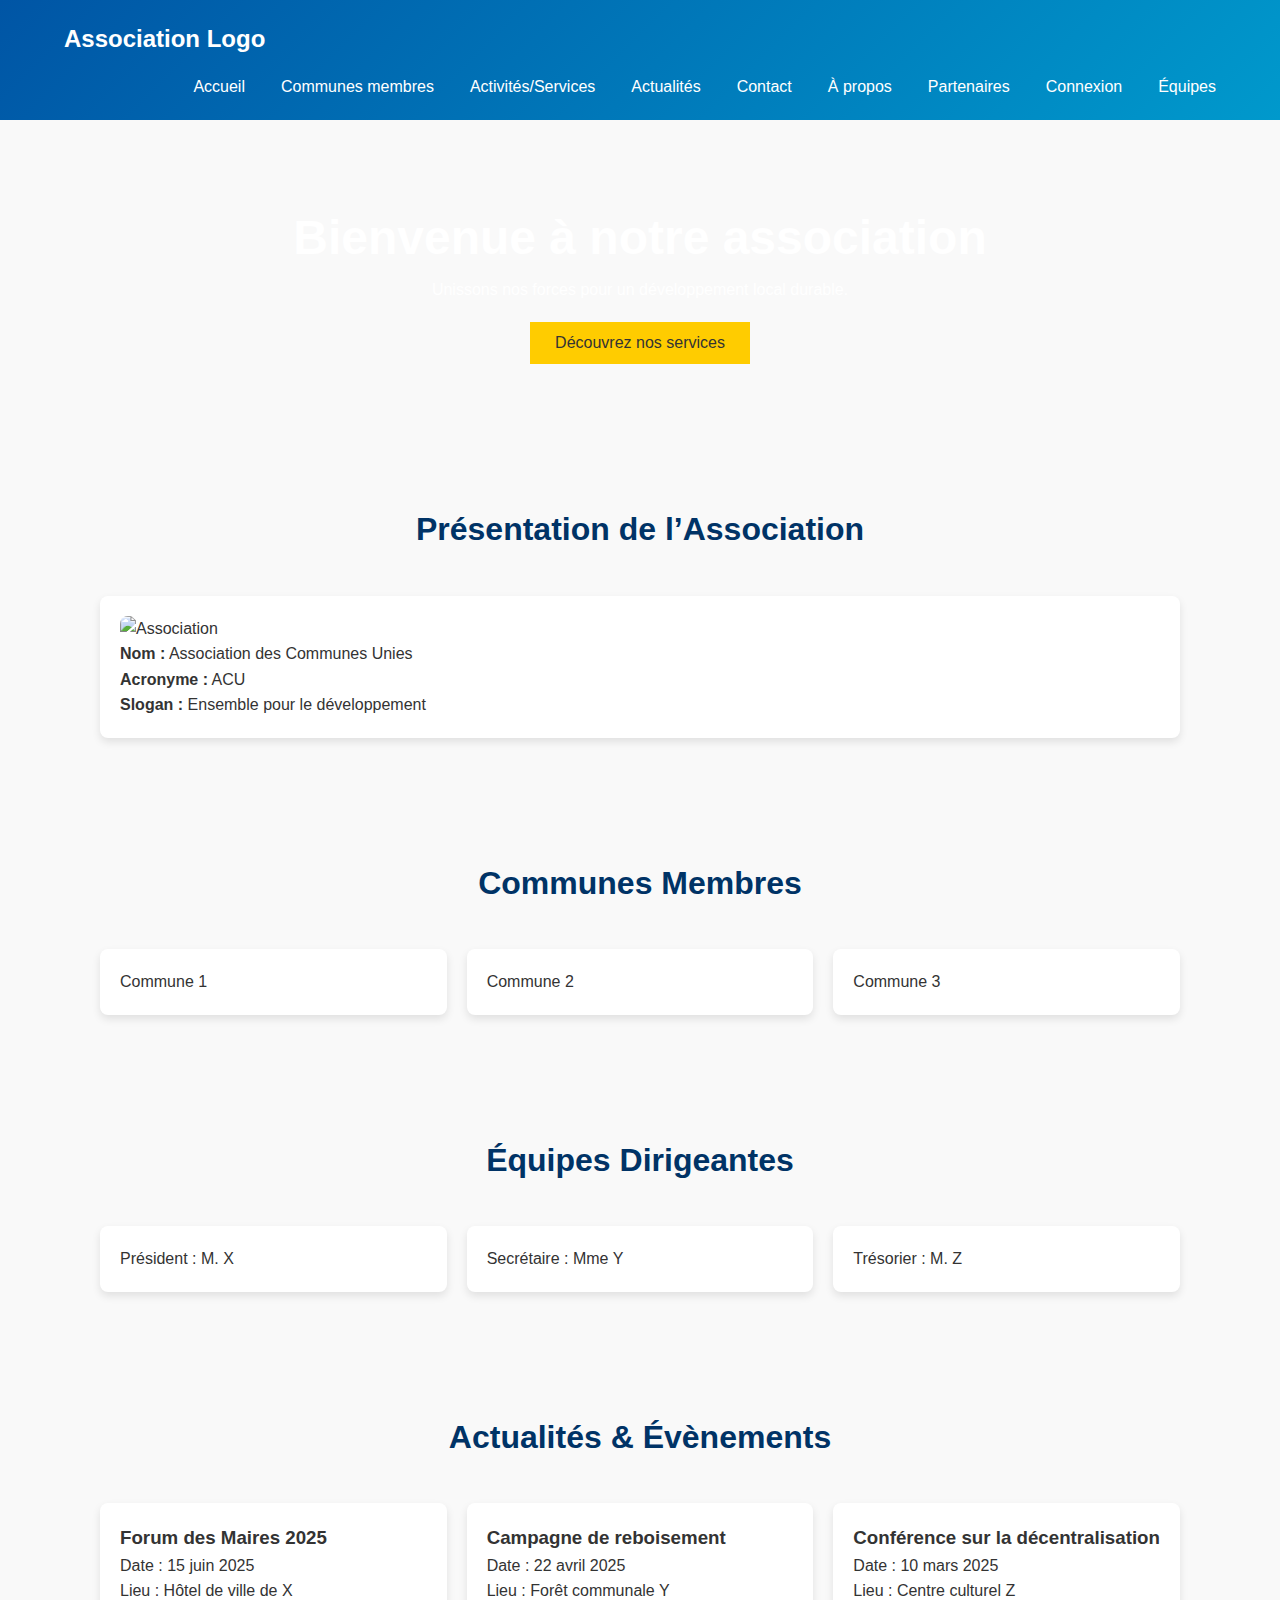
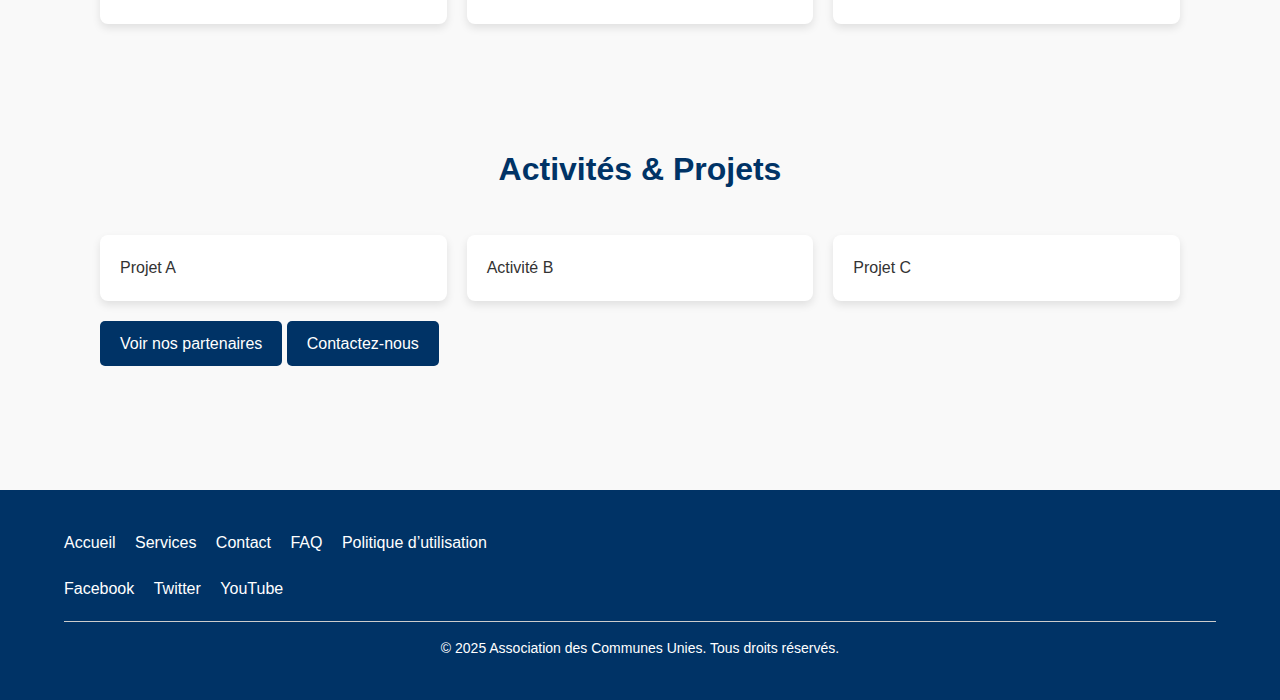
==== index.html @ 62ca9810 "v1" ====
<!DOCTYPE html>
<html lang="fr">
<head>
    <meta charset="UTF-8">
    <meta name="viewport" content="width=device-width, initial-scale=1.0">
    <title>Association - Accueil</title>
    <link href="index.css" rel="stylesheet">
    <style>
        * {
            box-sizing: border-box;
            margin: 0;
            padding: 0;
            font-family: 'Poppins', sans-serif;
        }

        body {
            background-color: #f9f9f9;
            color: #333;
            line-height: 1.6;
        }

        header {
            background-color: #003366;
            color: white;
            padding: 20px 0;
        }

        .container {
            width: 90%;
            margin: auto;
            max-width: 1200px;
        }

        .logo {
            float: left;
            font-size: 24px;
            font-weight: bold;
        }

        nav {
            float: right;
        }

        nav ul {
            list-style: none;
        }

        nav ul li {
            display: inline-block;
            margin-left: 20px;
        }

        nav ul li a {
            color: white;
            text-decoration: none;
            font-weight: 500;
            transition: color 0.3s;
        }

        nav ul li a:hover {
            color: #ffcc00;
        }

        .clear {
            clear: both;
        }

        .hero {
            background: url('association.jpg') center/cover no-repeat;
            padding: 80px 0;
            color: white;
            text-align: center;
        }

        .hero h1 {
            font-size: 48px;
        }

        .hero button {
            margin-top: 20px;
            padding: 12px 25px;
            font-size: 16px;
            background-color: #ffcc00;
            border: none;
            color: #333;
            cursor: pointer;
            transition: background-color 0.3s;
        }

        .hero button:hover {
            background-color: #ffaa00;
        }

        section {
            padding: 60px 0;
        }

        .section-title {
            text-align: center;
            margin-bottom: 40px;
            font-size: 32px;
            color: #003366;
        }

        .grid {
            display: grid;
            grid-template-columns: repeat(auto-fit, minmax(280px, 1fr));
            gap: 20px;
        }

        .card {
            background-color: white;
            border-radius: 8px;
            box-shadow: 0 4px 8px rgba(0,0,0,0.1);
            padding: 20px;
            transition: transform 0.3s;
        }

        .card:hover {
            transform: translateY(-5px);
        }

        .btn {
            display: inline-block;
            margin-top: 20px;
            padding: 10px 20px;
            background-color: #003366;
            color: white;
            text-decoration: none;
            border-radius: 5px;
        }

        footer {
            background-color: #003366;
            color: white;
            padding: 40px 0;
        }

        .footer-links,
        .footer-socials {
            margin-bottom: 20px;
        }

        .footer-links a,
        .footer-socials a {
            color: white;
            text-decoration: none;
            display: inline-block;
            margin-right: 15px;
        }

        .footer-bottom {
            text-align: center;
            font-size: 14px;
            border-top: 1px solid #ccc;
            padding-top: 15px;
        }
    </style>
</head>
<body>

<header>
    <div class="container">
        <div class="logo">Association Logo</div>
        <nav>
            <ul>
                <li><a href="#">Accueil</a></li>
                <li><a href="#">Communes membres</a></li>
                <li><a href="#">Activités/Services</a></li>
                <li><a href="#">Actualités</a></li>
                <li><a href="#">Contact</a></li>
                <li><a href="#">À propos</a></li>
                <li><a href="#">Partenaires</a></li>
                <li><a href="#">Connexion</a></li>
                <li><a href="#">Équipes</a></li>
            </ul>
        </nav>
        <div class="clear"></div>
    </div>
</header>

<section class="hero">
    <h1>Bienvenue à notre association</h1>
    <p>Unissons nos forces pour un développement local durable.</p>
    <button>Découvrez nos services</button>
</section>

<section>
    <div class="container">
        <h2 class="section-title">Présentation de l’Association</h2>
        <div class="grid">
            <div class="card">
                <img src="photo-association.jpg" alt="Association" style="width:100%; border-radius: 8px;">
                <p><strong>Nom :</strong> Association des Communes Unies</p>
                <p><strong>Acronyme :</strong> ACU</p>
                <p><strong>Slogan :</strong> Ensemble pour le développement</p>
            </div>
        </div>
    </div>
</section>

<section>
    <div class="container">
        <h2 class="section-title">Communes Membres</h2>
        <div class="grid">
            <div class="card">Commune 1</div>
            <div class="card">Commune 2</div>
            <div class="card">Commune 3</div>
        </div>
    </div>
</section>

<section>
    <div class="container">
        <h2 class="section-title">Équipes Dirigeantes</h2>
        <div class="grid">
            <div class="card">Président : M. X</div>
            <div class="card">Secrétaire : Mme Y</div>
            <div class="card">Trésorier : M. Z</div>
        </div>
    </div>
</section>

<section>
    <div class="container">
        <h2 class="section-title">Actualités & Évènements</h2>
        <div class="grid">
            <div class="card">
                <h3>Forum des Maires 2025</h3>
                <p>Date : 15 juin 2025</p>
                <p>Lieu : Hôtel de ville de X</p>
            </div>
            <div class="card">
                <h3>Campagne de reboisement</h3>
                <p>Date : 22 avril 2025</p>
                <p>Lieu : Forêt communale Y</p>
            </div>
            <div class="card">
                <h3>Conférence sur la décentralisation</h3>
                <p>Date : 10 mars 2025</p>
                <p>Lieu : Centre culturel Z</p>
            </div>
        </div>
    </div>
</section>


<section>
    <div class="container">
        <h2 class="section-title">Activités & Projets</h2>
        <div class="grid">
            <div class="card">Projet A</div>
            <div class="card">Activité B</div>
            <div class="card">Projet C</div>
        </div>
        <a class="btn" href="#">Voir nos partenaires</a>
        <a class="btn" href="#">Contactez-nous</a>
    </div>
</section>

<footer>
    <div class="container">
        <div class="footer-links">
            <a href="#">Accueil</a>
            <a href="#">Services</a>
            <a href="#">Contact</a>
            <a href="#">FAQ</a>
            <a href="#">Politique d’utilisation</a>
        </div>
        <div class="footer-socials">
            <a href="#">Facebook</a>
            <a href="#">Twitter</a>
            <a href="#">YouTube</a>
        </div>
        <div class="footer-bottom">
            &copy; 2025 Association des Communes Unies. Tous droits réservés.
        </div>
    </div>
</footer>

</body>
</html>
---- index.css ----
/* Reset et police */
* {
    margin: 0;
    padding: 0;
    box-sizing: border-box;
    font-family: 'Segoe UI', sans-serif;
}

body {
    line-height: 1.6;
    background-color: #f9f9f9;
    color: #333;
}

/* === HEADER === */
header {
    background: linear-gradient(135deg, #0055a5, #0099cc);
    color: white;
    padding: 1rem 2rem;
    position: sticky;
    top: 0;
    z-index: 1000;
}

header .logo img {
    height: 60px;
}

nav ul {
    display: flex;
    flex-wrap: wrap;
    gap: 1rem;
    list-style: none;
    justify-content: center;
    margin-top: 1rem;
}

nav ul li a {
    text-decoration: none;
    color: white;
    font-weight: bold;
    transition: color 0.3s;
}

nav ul li a:hover {
    color: #ffcc00;
}

/* === SECTIONS === */
section {
    padding: 4rem 2rem;
    max-width: 1200px;
    margin: auto;
}

section h2 {
    text-align: center;
    font-size: 2rem;
    color: #0055a5;
    margin-bottom: 2rem;
}

.bouton-principal {
    display: inline-block;
    background-color: #0055a5;
    color: white;
    padding: 1rem 2rem;
    border-radius: 8px;
    text-decoration: none;
    font-weight: bold;
    transition: background-color 0.3s;
    margin: 1rem auto;
    display: block;
    text-align: center;
}

.bouton-principal:hover {
    background-color: #003f7d;
}

/* === IMAGES HOVER === */
.image-hover-container {
    position: relative;
    overflow: hidden;
}

.image-hover-container img {
    width: 100%;
    border-radius: 10px;
    transition: transform 0.3s ease;
}

.image-hover-container:hover img {
    transform: scale(1.05);
}

.image-hover-container::after {
    content: "Découvrez nos services";
    position: absolute;
    bottom: 0;
    left: 0;
    right: 0;
    background: rgba(0, 85, 165, 0.8);
    color: white;
    padding: 1rem;
    text-align: center;
    transform: translateY(100%);
    transition: transform 0.3s ease;
}

.image-hover-container:hover::after {
    transform: translateY(0%);
}

/* === CARDS === */
.cards {
    display: grid;
    grid-template-columns: repeat(auto-fit, minmax(280px, 1fr));
    gap: 2rem;
}

.card {
    background: white;
    border-radius: 10px;
    box-shadow: 0 4px 6px rgba(0,0,0,0.1);
    padding: 2rem;
    transition: transform 0.3s;
}

.card:hover {
    transform: translateY(-5px);
}

/* === FOOTER === */
footer {
    background-color: #003f7d;
    color: white;
    padding: 2rem;
    margin-top: 4rem;
}

footer .colonnes {
    display: flex;
    flex-wrap: wrap;
    gap: 2rem;
    justify-content: space-between;
}

footer .colonne {
    flex: 1 1 200px;
}

footer .colonne h3 {
    margin-bottom: 1rem;
}

footer .colonne a {
    display: block;
    text-decoration: none;
    color: #eee;
    margin: 0.5rem 0;
}

footer .colonne a:hover {
    color: #ffcc00;
}

footer .copyright {
    text-align: center;
    margin-top: 2rem;
    font-size: 0.9rem;
    color: #ccc;
}

/* === RESPONSIVE === */
@media (max-width: 768px) {
    nav ul {
        flex-direction: column;
        align-items: center;
    }

    .footer .colonnes {
        flex-direction: column;
        align-items: center;
    }
}
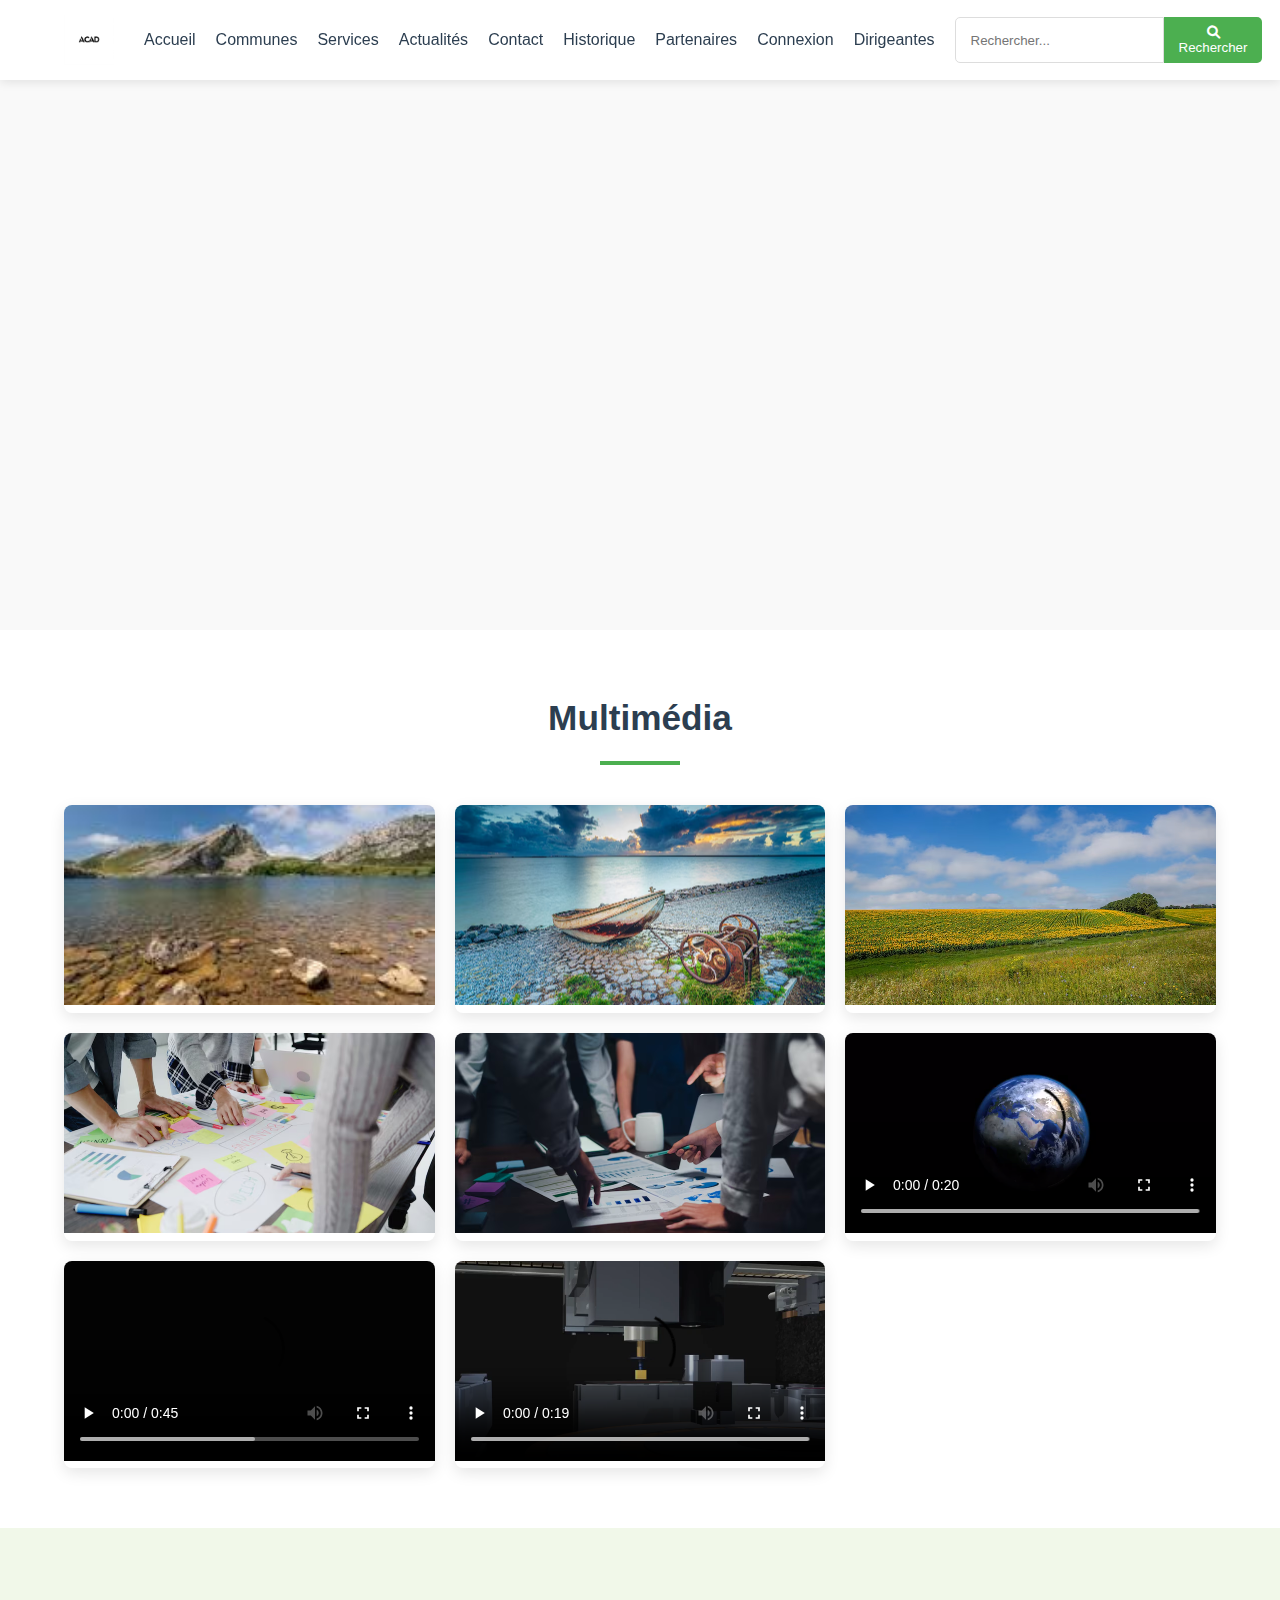
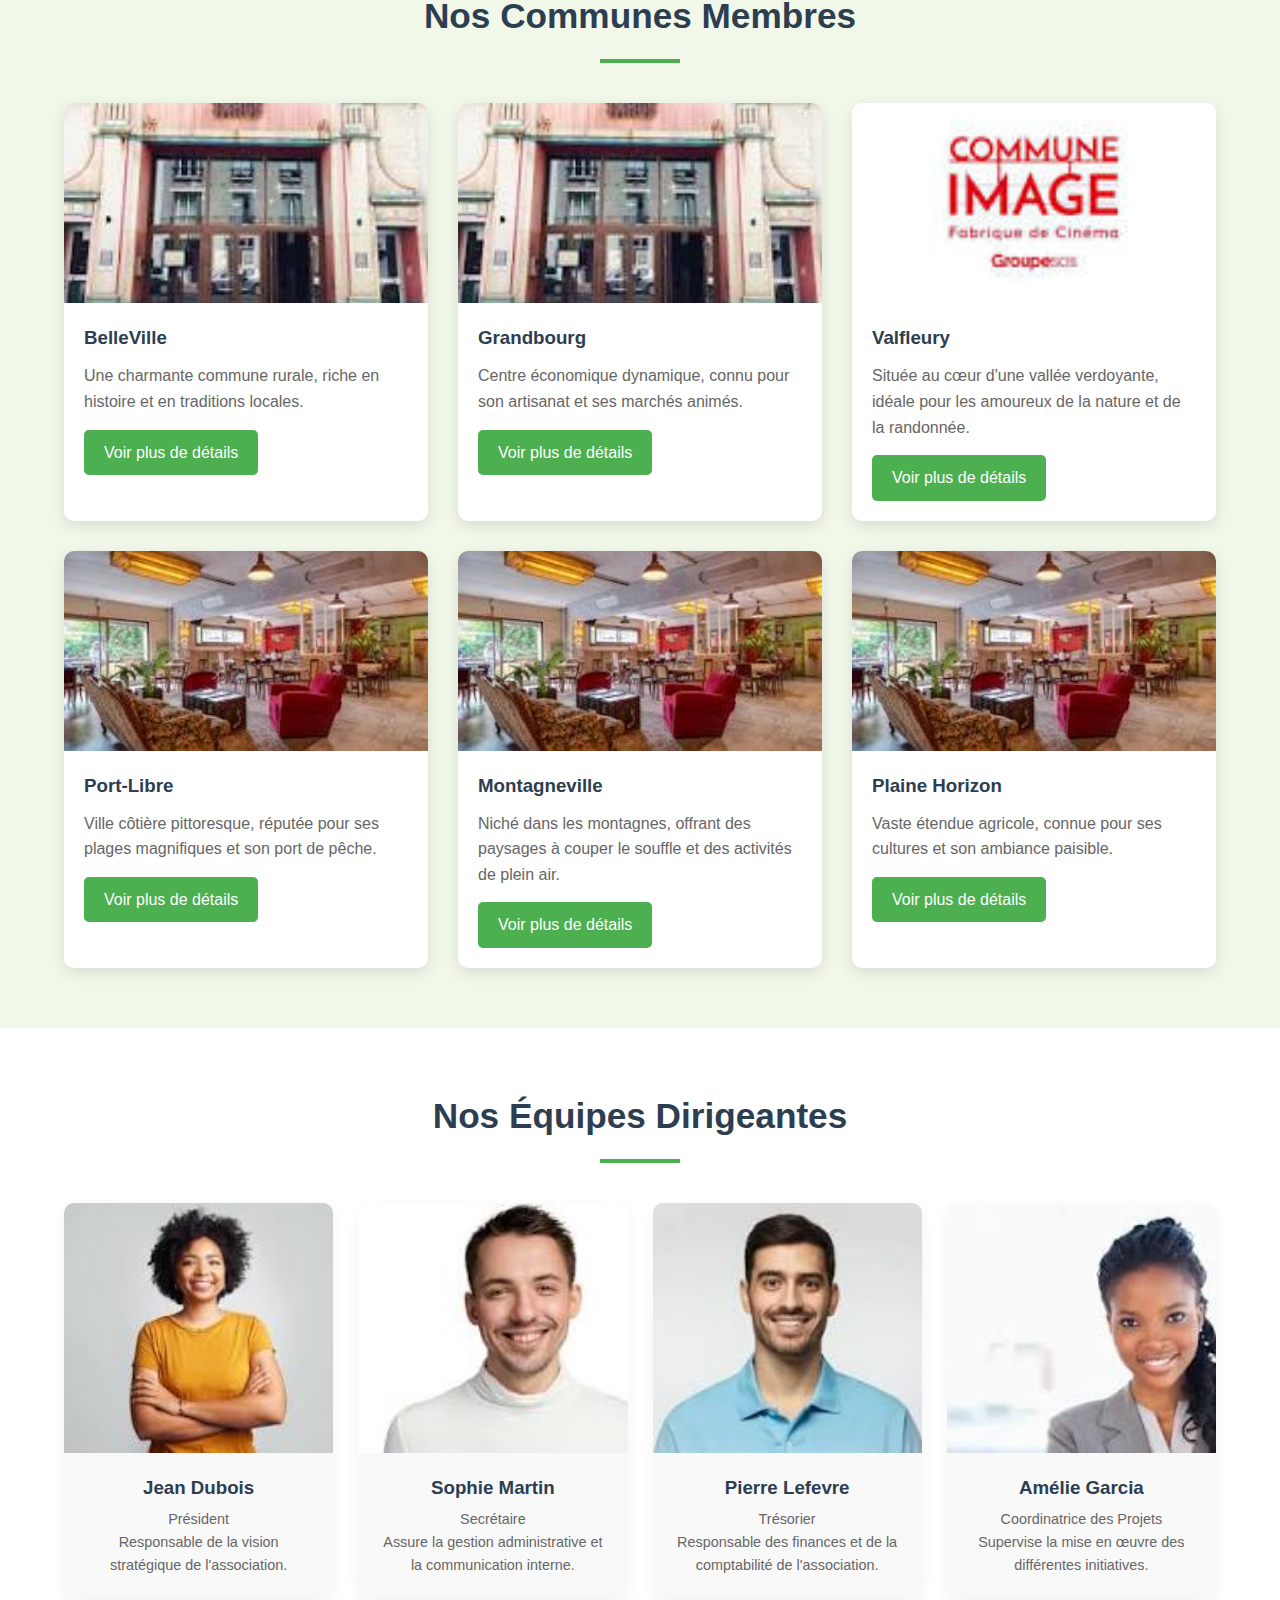
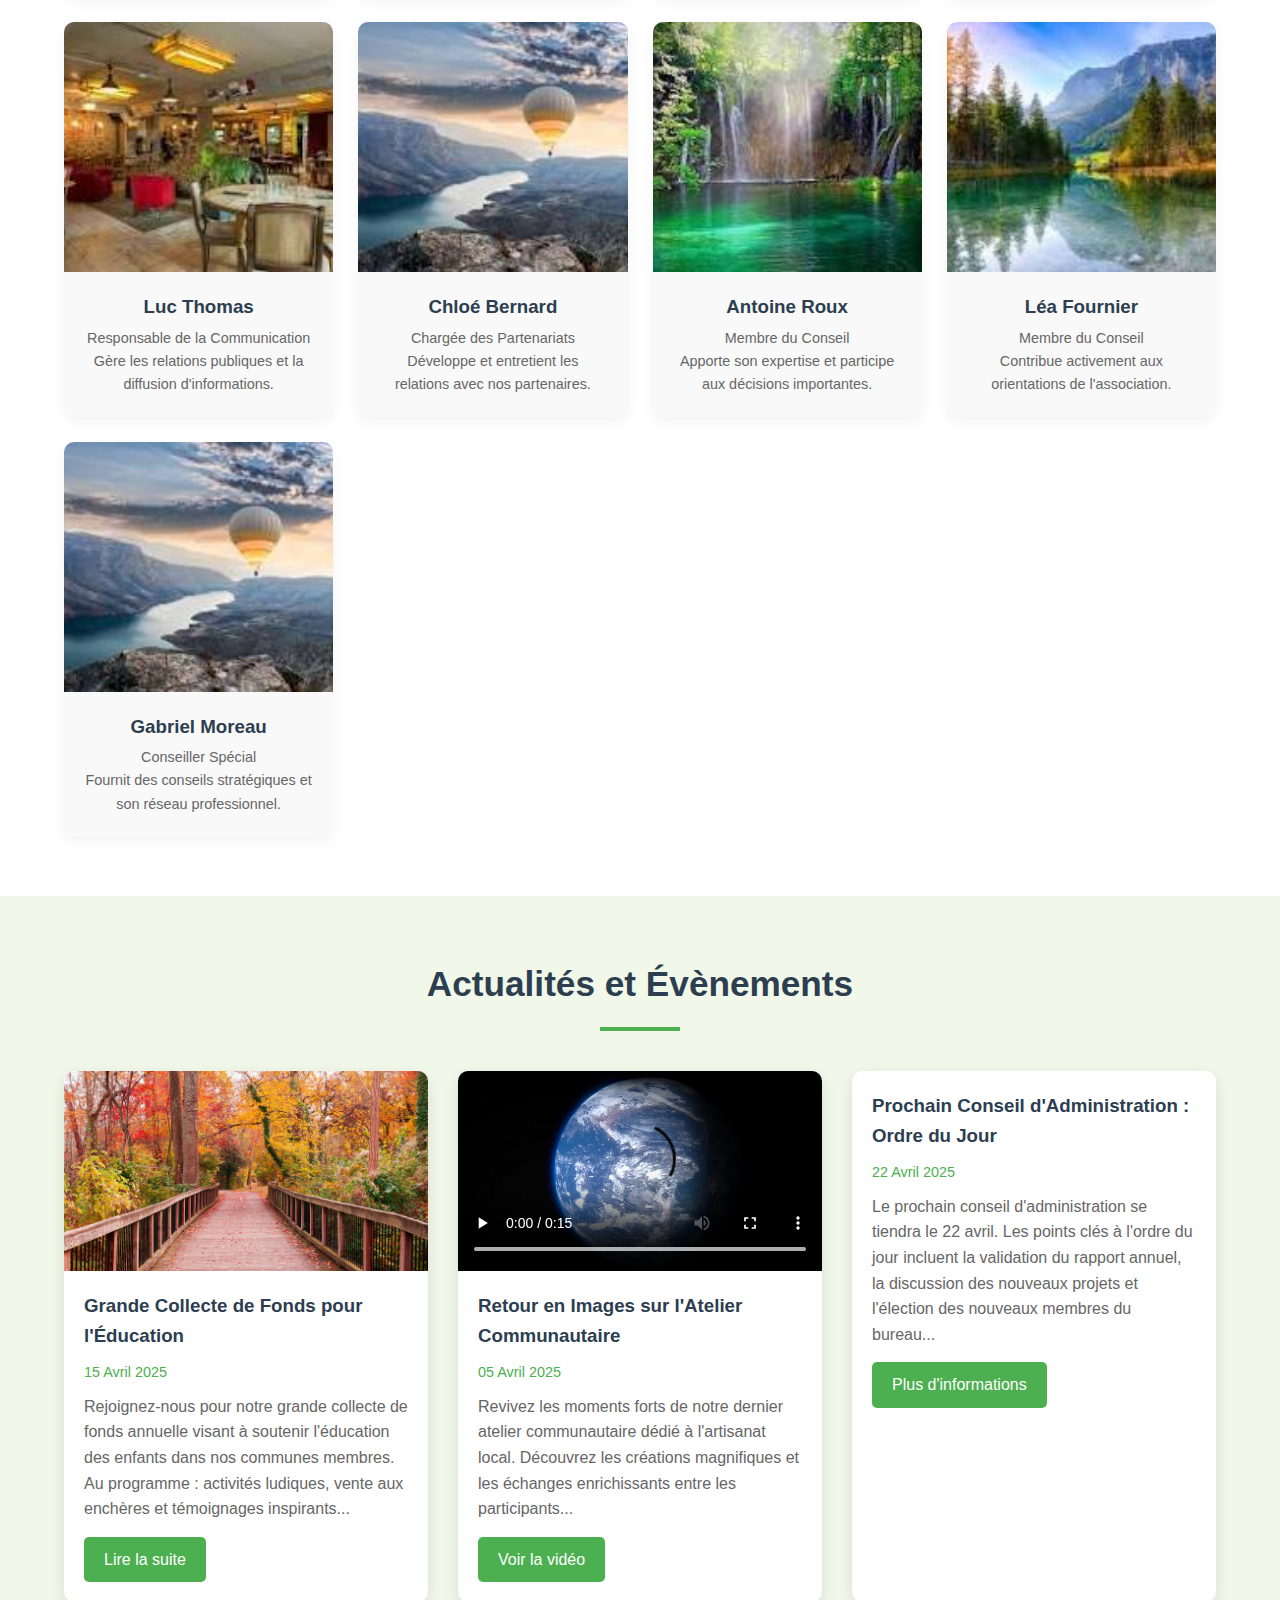
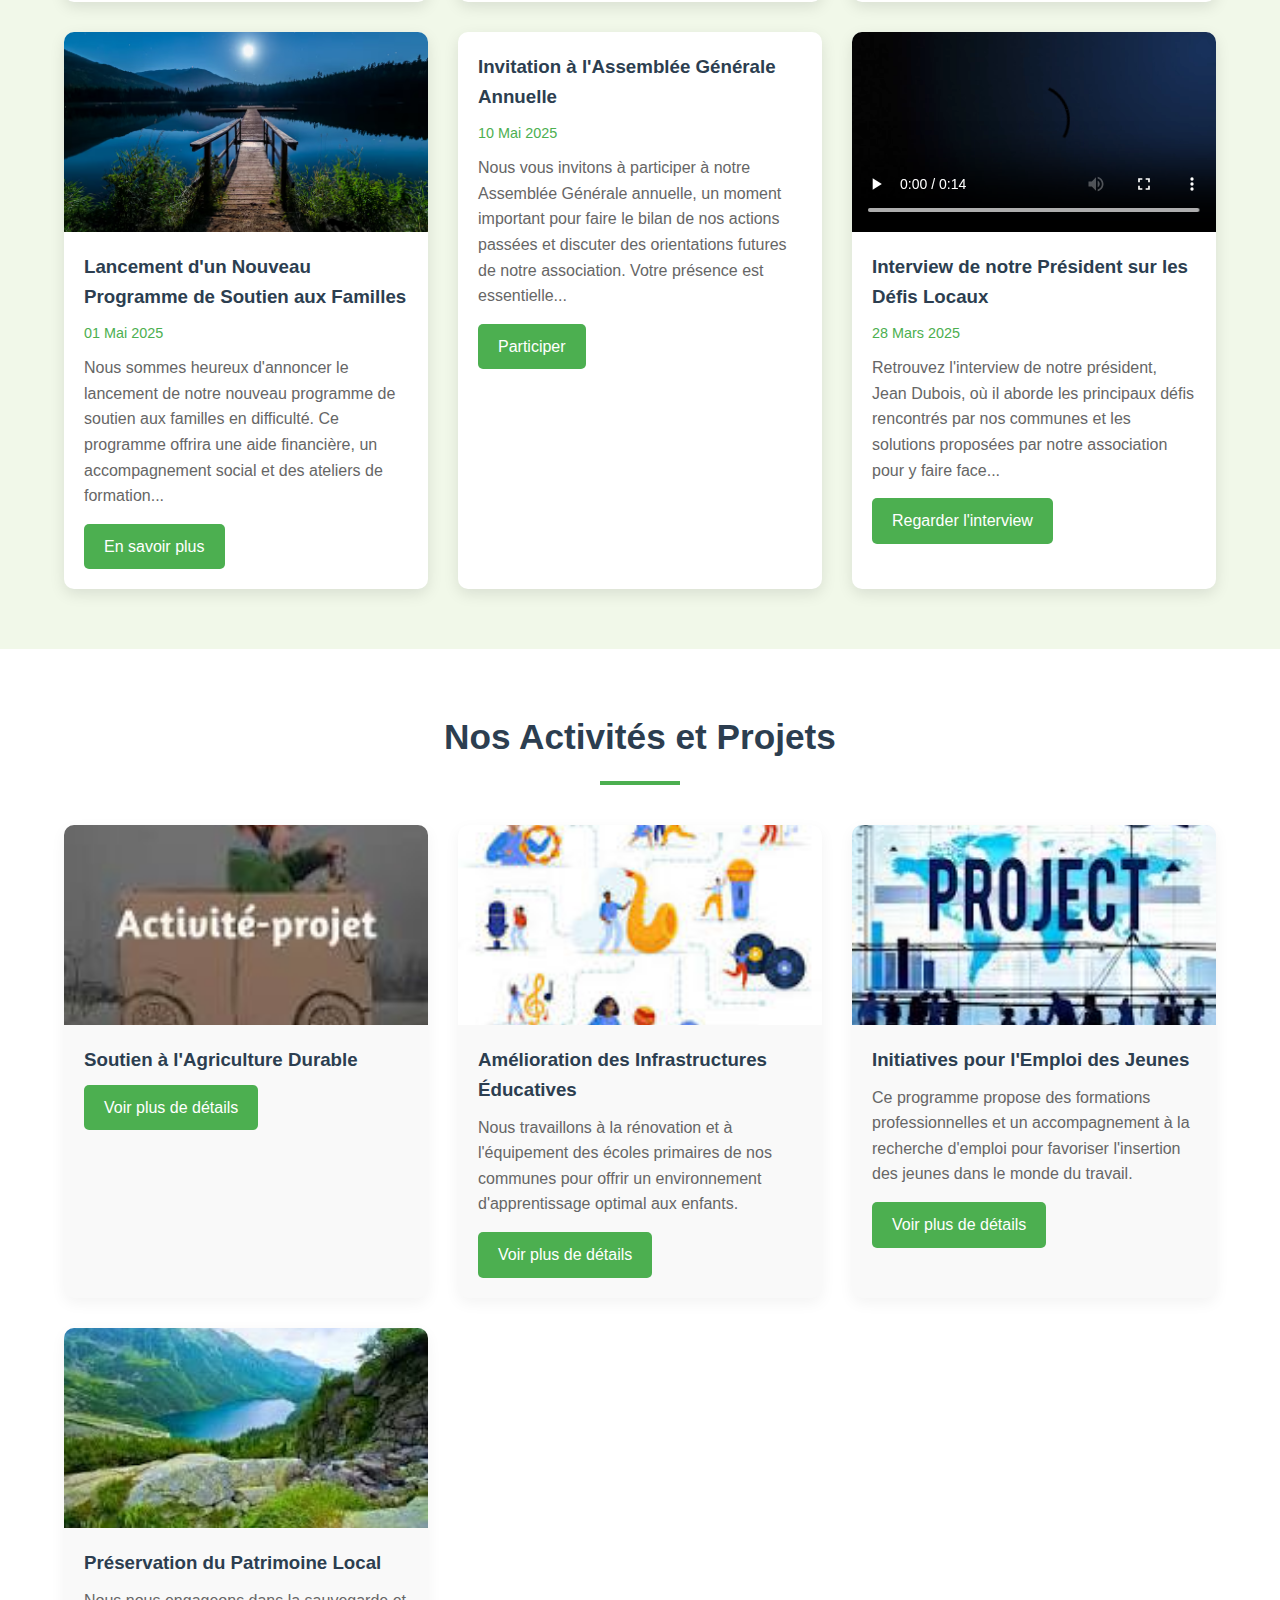
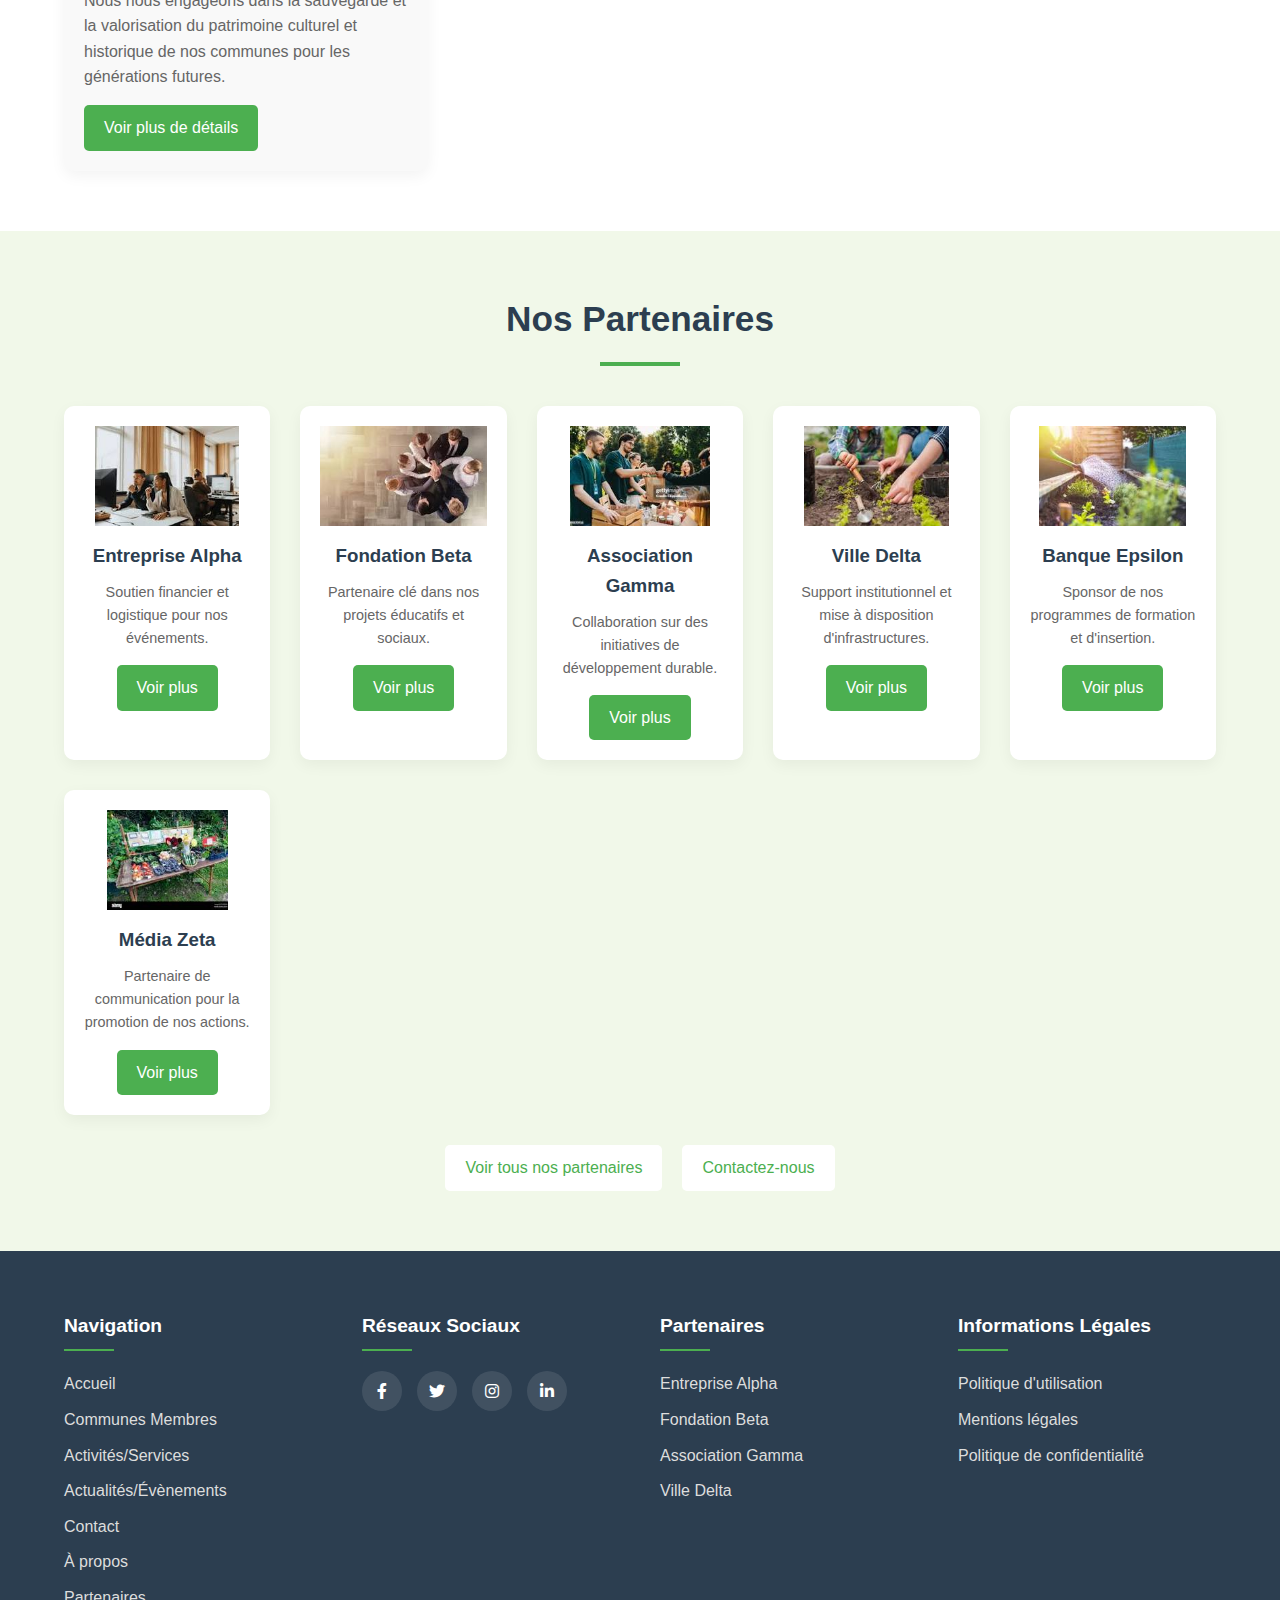
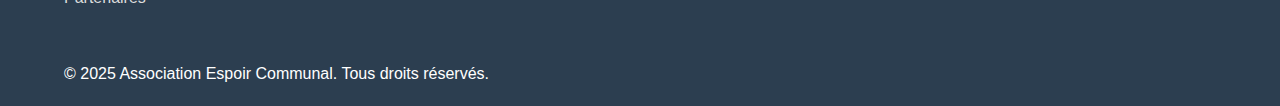
==== commit d08c3fc1: "v2" ====
--- a/index.html
+++ b/index.html
@@ -3,280 +3,545 @@
 <head>
     <meta charset="UTF-8">
     <meta name="viewport" content="width=device-width, initial-scale=1.0">
-    <title>Association - Accueil</title>
-    <link href="index.css" rel="stylesheet">
-    <style>
-        * {
-            box-sizing: border-box;
-            margin: 0;
-            padding: 0;
-            font-family: 'Poppins', sans-serif;
-        }
-
-        body {
-            background-color: #f9f9f9;
-            color: #333;
-            line-height: 1.6;
-        }
-
-        header {
-            background-color: #003366;
-            color: white;
-            padding: 20px 0;
-        }
-
-        .container {
-            width: 90%;
-            margin: auto;
-            max-width: 1200px;
-        }
-
-        .logo {
-            float: left;
-            font-size: 24px;
-            font-weight: bold;
-        }
-
-        nav {
-            float: right;
-        }
-
-        nav ul {
-            list-style: none;
-        }
-
-        nav ul li {
-            display: inline-block;
-            margin-left: 20px;
-        }
-
-        nav ul li a {
-            color: white;
-            text-decoration: none;
-            font-weight: 500;
-            transition: color 0.3s;
-        }
-
-        nav ul li a:hover {
-            color: #ffcc00;
-        }
-
-        .clear {
-            clear: both;
-        }
-
-        .hero {
-            background: url('association.jpg') center/cover no-repeat;
-            padding: 80px 0;
-            color: white;
-            text-align: center;
-        }
-
-        .hero h1 {
-            font-size: 48px;
-        }
-
-        .hero button {
-            margin-top: 20px;
-            padding: 12px 25px;
-            font-size: 16px;
-            background-color: #ffcc00;
-            border: none;
-            color: #333;
-            cursor: pointer;
-            transition: background-color 0.3s;
-        }
-
-        .hero button:hover {
-            background-color: #ffaa00;
-        }
-
-        section {
-            padding: 60px 0;
-        }
-
-        .section-title {
-            text-align: center;
-            margin-bottom: 40px;
-            font-size: 32px;
-            color: #003366;
-        }
-
-        .grid {
-            display: grid;
-            grid-template-columns: repeat(auto-fit, minmax(280px, 1fr));
-            gap: 20px;
-        }
-
-        .card {
-            background-color: white;
-            border-radius: 8px;
-            box-shadow: 0 4px 8px rgba(0,0,0,0.1);
-            padding: 20px;
-            transition: transform 0.3s;
-        }
-
-        .card:hover {
-            transform: translateY(-5px);
-        }
-
-        .btn {
-            display: inline-block;
-            margin-top: 20px;
-            padding: 10px 20px;
-            background-color: #003366;
-            color: white;
-            text-decoration: none;
-            border-radius: 5px;
-        }
-
-        footer {
-            background-color: #003366;
-            color: white;
-            padding: 40px 0;
-        }
-
-        .footer-links,
-        .footer-socials {
-            margin-bottom: 20px;
-        }
-
-        .footer-links a,
-        .footer-socials a {
-            color: white;
-            text-decoration: none;
-            display: inline-block;
-            margin-right: 15px;
-        }
-
-        .footer-bottom {
-            text-align: center;
-            font-size: 14px;
-            border-top: 1px solid #ccc;
-            padding-top: 15px;
-        }
-    </style>
+    <title>Association Communale</title>
+    <link rel="stylesheet" href="style.css">
+    <link rel="stylesheet" href="https://cdnjs.cloudflare.com/ajax/libs/font-awesome/6.0.0-beta3/css/all.min.css">
+    <link rel="stylesheet" href="index.css">
 </head>
 <body>
 
-<header>
-    <div class="container">
-        <div class="logo">Association Logo</div>
-        <nav>
-            <ul>
-                <li><a href="#">Accueil</a></li>
-                <li><a href="#">Communes membres</a></li>
-                <li><a href="#">Activités/Services</a></li>
-                <li><a href="#">Actualités</a></li>
-                <li><a href="#">Contact</a></li>
-                <li><a href="#">À propos</a></li>
-                <li><a href="#">Partenaires</a></li>
-                <li><a href="#">Connexion</a></li>
-                <li><a href="#">Équipes</a></li>
-            </ul>
-        </nav>
-        <div class="clear"></div>
-    </div>
-</header>
-
-<section class="hero">
-    <h1>Bienvenue à notre association</h1>
-    <p>Unissons nos forces pour un développement local durable.</p>
-    <button>Découvrez nos services</button>
-</section>
-
-<section>
-    <div class="container">
-        <h2 class="section-title">Présentation de l’Association</h2>
-        <div class="grid">
-            <div class="card">
-                <img src="photo-association.jpg" alt="Association" style="width:100%; border-radius: 8px;">
-                <p><strong>Nom :</strong> Association des Communes Unies</p>
-                <p><strong>Acronyme :</strong> ACU</p>
-                <p><strong>Slogan :</strong> Ensemble pour le développement</p>
+    <header>
+        <div class="container header-container">
+            <div class="logo">
+                <img src="images/logo.jpg" alt="Logo de l'association" name="logo">
+            </div>
+            <nav>
+                <ul>
+                    <li><a href="#">Accueil</a></li>
+                    <li><a href="#">Communes</a></li>
+                    <li><a href="#">Services</a></li>
+                    <li><a href="#">Actualités</a></li>
+                    <li><a href="#">Contact</a></li>
+                    <li><a href="#">Historique</a></li>
+                    <li><a href="#">Partenaires</a></li>
+                    <li><a href="#">Connexion</a></li>
+                    <li><a href="#">Dirigeantes</a></li>
+                </ul>
+            </nav>
+            <div class="search-box">
+                <input type="search" placeholder="Rechercher...">
+                <button type="submit"><i class="fas fa-search"></i> Rechercher</button>
             </div>
         </div>
-    </div>
-</section>
-
-<section>
-    <div class="container">
-        <h2 class="section-title">Communes Membres</h2>
-        <div class="grid">
-            <div class="card">Commune 1</div>
-            <div class="card">Commune 2</div>
-            <div class="card">Commune 3</div>
-        </div>
-    </div>
-</section>
-
-<section>
-    <div class="container">
-        <h2 class="section-title">Équipes Dirigeantes</h2>
-        <div class="grid">
-            <div class="card">Président : M. X</div>
-            <div class="card">Secrétaire : Mme Y</div>
-            <div class="card">Trésorier : M. Z</div>
-        </div>
-    </div>
-</section>
-
-<section>
-    <div class="container">
-        <h2 class="section-title">Actualités & Évènements</h2>
-        <div class="grid">
-            <div class="card">
-                <h3>Forum des Maires 2025</h3>
-                <p>Date : 15 juin 2025</p>
-                <p>Lieu : Hôtel de ville de X</p>
-            </div>
-            <div class="card">
-                <h3>Campagne de reboisement</h3>
-                <p>Date : 22 avril 2025</p>
-                <p>Lieu : Forêt communale Y</p>
-            </div>
-            <div class="card">
-                <h3>Conférence sur la décentralisation</h3>
-                <p>Date : 10 mars 2025</p>
-                <p>Lieu : Centre culturel Z</p>
-            </div>
-        </div>
-    </div>
-</section>
-
-
-<section>
-    <div class="container">
-        <h2 class="section-title">Activités & Projets</h2>
-        <div class="grid">
-            <div class="card">Projet A</div>
-            <div class="card">Activité B</div>
-            <div class="card">Projet C</div>
-        </div>
-        <a class="btn" href="#">Voir nos partenaires</a>
-        <a class="btn" href="#">Contactez-nous</a>
-    </div>
-</section>
-
-<footer>
-    <div class="container">
-        <div class="footer-links">
-            <a href="#">Accueil</a>
-            <a href="#">Services</a>
-            <a href="#">Contact</a>
-            <a href="#">FAQ</a>
-            <a href="#">Politique d’utilisation</a>
-        </div>
-        <div class="footer-socials">
-            <a href="#">Facebook</a>
-            <a href="#">Twitter</a>
-            <a href="#">YouTube</a>
-        </div>
-        <div class="footer-bottom">
-            &copy; 2025 Association des Communes Unies. Tous droits réservés.
-        </div>
-    </div>
-</footer>
-
-</body>
-</html>
+    </header>
+
+    <main>
+        <section class="banner">
+            <div class="slider">
+                <div class="slide">
+                    <img src="images/slide1.jpg" alt="Image de l'association" name="slide1">
+                    <div class="slide-content">
+                        <h2>Association Fleurissante</h2>
+                        <p class="acronyme">AFC</p>
+                        <p class="slogan">Ensemble, cultivons l'avenir de nos communautés.</p>
+                        <a href="#" class="btn">Découvrez nos services</a>
+                    </div>
+                </div>
+                <div class="slide">
+                    <img src="images/slide2.avif" alt="Image de l'association" name="slide2">
+                    <div class="slide-content">
+                        <h2>Association Fleurissante</h2>
+                        <p class="acronyme">AFC</p>
+                        <p class="slogan">Unissons nos forces pour un développement durable.</p>
+                        <a href="#" class="btn">Découvrez nos services</a>
+                    </div>
+                </div>
+                <div class="slide">
+                    <img src="images/slide3.avif" alt="Image de l'association" name="slide3">
+                    <div class="slide-content">
+                        <h2>Association Fleurissante</h2>
+                        <p class="acronyme">AFC</p>
+                        <p class="slogan">Agissons aujourd'hui pour un demain meilleur.</p>
+                        <a href="#" class="btn">Découvrez nos services</a>
+                    </div>
+                </div>
+            </div>
+        </section>
+
+        <section class="multimedia">
+            <div class="container">
+                <h2 class="section-title">Multimédia</h2>
+                <div class="media-container">
+                    <div class="media-item">
+                        <img src="images/ph1.jpg" alt="Photo 1" name="ph1">
+                    </div>
+                    <div class="media-item">
+                        <img src="images/ph2.avif" alt="Photo 2" name="ph2">
+                    </div>
+                    <div class="media-item">
+                        <img src="images/ph3.avif" alt="Photo 3" name="ph3">
+                    </div>
+                    <div class="media-item">
+                        <img src="images/ph4.avif" alt="Photo 4" name="ph4">
+                    </div>
+                    <div class="media-item">
+                        <img src="images/ph5.avif" alt="Photo 5" name="ph5">
+                    </div>
+                    <div class="media-item">
+                        <video src="videos/vid1.mp4" controls name="vid1"></video>
+                    </div>
+                    <div class="media-item">
+                        <video src="videos/vid2.mp4" controls name="vid2"></video>
+                    </div>
+                    <div class="media-item">
+                        <video src="videos/vid3.mp4" controls name="vid3"></video>
+                    </div>
+                </div>
+            </div>
+        </section>
+
+        <section class="communes">
+            <div class="container">
+                <h2 class="section-title">Nos Communes Membres</h2>
+                <div class="commune-grid">
+                    <div class="commune-card">
+                        <div class="commune-img">
+                            <img src="images/pc1.jpg" alt="Commune A" name="pc1">
+                        </div>
+                        <div class="commune-info">
+                            <h3>BelleVille</h3>
+                            <p>Une charmante commune rurale, riche en histoire et en traditions locales.</p>
+                            <a href="#" class="btn btn-secondary">Voir plus de détails</a>
+                        </div>
+                    </div>
+                    <div class="commune-card">
+                        <div class="commune-img">
+                            <img src="images/pc1.jpg" alt="Commune B" name="pc2">
+                        </div>
+                        <div class="commune-info">
+                            <h3>Grandbourg</h3>
+                            <p>Centre économique dynamique, connu pour son artisanat et ses marchés animés.</p>
+                            <a href="#" class="btn btn-secondary">Voir plus de détails</a>
+                        </div>
+                    </div>
+                    <div class="commune-card">
+                        <div class="commune-img">
+                            <img src="images/pc2.jpg" alt="Commune C" name="pc3">
+                        </div>
+                        <div class="commune-info">
+                            <h3>Valfleury</h3>
+                            <p>Située au cœur d'une vallée verdoyante, idéale pour les amoureux de la nature et de la randonnée.</p>
+                            <a href="#" class="btn btn-secondary">Voir plus de détails</a>
+                        </div>
+                    </div>
+                    <div class="commune-card">
+                        <div class="commune-img">
+                            <img src="images/pc3.jpg" alt="Commune D" name="pc4">
+                        </div>
+                        <div class="commune-info">
+                            <h3>Port-Libre</h3>
+                            <p>Ville côtière pittoresque, réputée pour ses plages magnifiques et son port de pêche.</p>
+                            <a href="#" class="btn btn-secondary">Voir plus de détails</a>
+                        </div>
+                    </div>
+                    <div class="commune-card">
+                        <div class="commune-img">
+                            <img src="images/pc5.jpg" alt="Commune E" name="pc5">
+                        </div>
+                        <div class="commune-info">
+                            <h3>Montagneville</h3>
+                            <p>Niché dans les montagnes, offrant des paysages à couper le souffle et des activités de plein air.</p>
+                            <a href="#" class="btn btn-secondary">Voir plus de détails</a>
+                        </div>
+                    </div>
+                    <div class="commune-card">
+                        <div class="commune-img">
+                            <img src="images/pc5.jpg" alt="Commune F" name="pc6">
+                        </div>
+                        <div class="commune-info">
+                            <h3>Plaine Horizon</h3>
+                            <p>Vaste étendue agricole, connue pour ses cultures et son ambiance paisible.</p>
+                            <a href="#" class="btn btn-secondary">Voir plus de détails</a>
+                        </div>
+                    </div>
+                    </div>
+            </div>
+        </section>
+
+        <section class="dirigeants">
+            <div class="container">
+                <h2 class="section-title">Nos Équipes Dirigeantes</h2>
+                <div class="dirigeant-grid">
+                    <div class="dirigeant-card">
+                        <div class="dirigeant-img">
+                            <img src="images/téléchargement (1).jpg" alt="Dirigeant 1" name="pd1">
+                        </div>
+                        <div class="dirigeant-info">
+                            <h3>Jean Dubois</h3>
+                            <p>Président</p>
+                            <p>Responsable de la vision stratégique de l'association.</p>
+                        </div>
+                    </div>
+                    <div class="dirigeant-card">
+                        <div class="dirigeant-img">
+                            <img src="images/téléchargement (3).jpg" alt="Dirigeant 2" name="pd2">
+                        </div>
+                        <div class="dirigeant-info">
+                            <h3>Sophie Martin</h3>
+                            <p>Secrétaire</p>
+                            <p>Assure la gestion administrative et la communication interne.</p>
+                        </div>
+                    </div>
+                    <div class="dirigeant-card">
+                        <div class="dirigeant-img">
+                            <img src="images/téléchargement (4).jpg" alt="Dirigeant 3" name="pd3">
+                        </div>
+                        <div class="dirigeant-info">
+                            <h3>Pierre Lefevre</h3>
+                            <p>Trésorier</p>
+                            <p>Responsable des finances et de la comptabilité de l'association.</p>
+                        </div>
+                    </div>
+                    <div class="dirigeant-card">
+                        <div class="dirigeant-img">
+                            <img src="images/téléchargement (5).jpg" alt="Dirigeant 4" name="pd4">
+                        </div>
+                        <div class="dirigeant-info">
+                            <h3>Amélie Garcia</h3>
+                            <p>Coordinatrice des Projets</p>
+                            <p>Supervise la mise en œuvre des différentes initiatives.</p>
+                        </div>
+                    </div>
+                    <div class="dirigeant-card">
+                        <div class="dirigeant-img">
+                            <img src="images/téléchargement.jpg" alt="Dirigeant 5" name="pd5">
+                        </div>
+                        <div class="dirigeant-info">
+                            <h3>Luc Thomas</h3>
+                            <p>Responsable de la Communication</p>
+                            <p>Gère les relations publiques et la diffusion d'informations.</p>
+                        </div>
+                    </div>
+                    <div class="dirigeant-card">
+                        <div class="dirigeant-img">
+                            <img src="images/pd9.jpg" alt="Dirigeant 6" name="pd6">
+                        </div>
+                        <div class="dirigeant-info">
+                            <h3>Chloé Bernard</h3>
+                            <p>Chargée des Partenariats</p>
+                            <p>Développe et entretient les relations avec nos partenaires.</p>
+                        </div>
+                    </div>
+                    <div class="dirigeant-card">
+                        <div class="dirigeant-img">
+                            <img src="images/pd7.jpg" alt="Dirigeant 7" name="pd7">
+                        </div>
+                        <div class="dirigeant-info">
+                            <h3>Antoine Roux</h3>
+                            <p>Membre du Conseil</p>
+                            <p>Apporte son expertise et participe aux décisions importantes.</p>
+                        </div>
+                    </div>
+                    <div class="dirigeant-card">
+                        <div class="dirigeant-img">
+                            <img src="images/pd8.jpg" alt="Dirigeant 8" name="pd8">
+                        </div>
+                        <div class="dirigeant-info">
+                            <h3>Léa Fournier</h3>
+                            <p>Membre du Conseil</p>
+                            <p>Contribue activement aux orientations de l'association.</p>
+                        </div>
+                    </div>
+                    <div class="dirigeant-card">
+                        <div class="dirigeant-img">
+                            <img src="images/pd9.jpg" alt="Dirigeant 9" name="pd9">
+                        </div>
+                        <div class="dirigeant-info">
+                            <h3>Gabriel Moreau</h3>
+                            <p>Conseiller Spécial</p>
+                            <p>Fournit des conseils stratégiques et son réseau professionnel.</p>
+                        </div>
+                    </div>
+                </div>
+            </div>
+        </section>
+
+        <section class="actualites">
+            <div class="container">
+                <h2 class="section-title">Actualités et Évènements</h2>
+                <div class="actu-container">
+                    <div class="actu-card">
+                        <div class="actu-media">
+                            <img src="images/ima1.avif" alt="Actualité 1" name="ima1">
+                        </div>
+                        <div class="actu-content">
+                            <h3>Grande Collecte de Fonds pour l'Éducation</h3>
+                            <span class="actu-date">15 Avril 2025</span>
+                            <p class="actu-text">Rejoignez-nous pour notre grande collecte de fonds annuelle visant à soutenir l'éducation des enfants dans nos communes membres. Au programme : activités ludiques, vente aux enchères et témoignages inspirants...</p>
+                            <a href="#" class="btn btn-secondary">Lire la suite</a>
+                        </div>
+                    </div>
+                    <div class="actu-card">
+                        <div class="actu-media">
+                            <video src="videos/vid1_actu.mp4" controls name="vid1_actu"></video>
+                        </div>
+                        <div class="actu-content">
+                            <h3>Retour en Images sur l'Atelier Communautaire</h3>
+                            <span class="actu-date">05 Avril 2025</span>
+                            <p class="actu-text">Revivez les moments forts de notre dernier atelier communautaire dédié à l'artisanat local. Découvrez les créations magnifiques et les échanges enrichissants entre les participants...</p>
+                            <a href="#" class="btn btn-secondary">Voir la vidéo</a>
+                        </div>
+                    </div>
+                    <div class="actu-card">
+                        <div class="actu-content">
+                            <h3>Prochain Conseil d'Administration : Ordre du Jour</h3>
+                            <span class="actu-date">22 Avril 2025</span>
+                            <p class="actu-text">Le prochain conseil d'administration se tiendra le 22 avril. Les points clés à l'ordre du jour incluent la validation du rapport annuel, la discussion des nouveaux projets et l'élection des nouveaux membres du bureau...</p>
+                            <a href="#" class="btn btn-secondary">Plus d'informations</a>
+                        </div>
+                    </div>
+                    <div class="actu-card">
+                        <div class="actu-media">
+                            <img src="images/ima2.avif" alt="Actualité 2" name="ima2">
+                        </div>
+                        <div class="actu-content">
+                            <h3>Lancement d'un Nouveau Programme de Soutien aux Familles</h3>
+                            <span class="actu-date">01 Mai 2025</span>
+                            <p class="actu-text">Nous sommes heureux d'annoncer le lancement de notre nouveau programme de soutien aux familles en difficulté. Ce programme offrira une aide financière, un accompagnement social et des ateliers de formation...</p>
+                            <a href="#" class="btn btn-secondary">En savoir plus</a>
+                        </div>
+                    </div>
+                    <div class="actu-card">
+                        <div class="actu-content">
+                            <h3>Invitation à l'Assemblée Générale Annuelle</h3>
+                            <span class="actu-date">10 Mai 2025</span>
+                            <p class="actu-text">Nous vous invitons à participer à notre Assemblée Générale annuelle, un moment important pour faire le bilan de nos actions passées et discuter des orientations futures de notre association. Votre présence est essentielle...</p>
+                            <a href="#" class="btn btn-secondary">Participer</a>
+                        </div>
+                    </div>
+                    <div class="actu-card">
+                        <div class="actu-media">
+                            <video src="videos/vid2_actu.mp4" controls name="vid2_actu"></video>
+                        </div>
+                        <div class="actu-content">
+                            <h3>Interview de notre Président sur les Défis Locaux</h3>
+                            <span class="actu-date">28 Mars 2025</span>
+                            <p class="actu-text">Retrouvez l'interview de notre président, Jean Dubois, où il aborde les principaux défis rencontrés par nos communes et les solutions proposées par notre association pour y faire face...</p>
+                            <a href="#" class="btn btn-secondary">Regarder l'interview</a>
+                        </div>
+                    </div>
+                    </div>
+            </div>
+        </section>
+
+        <section class="projets">
+            <div class="container">
+                <h2 class="section-title">Nos Activités et Projets</h2>
+                <div class="projet-grid">
+                    <div class="projet-card">
+                        <div class="projet-img">
+                            <img src="images/pp1.jpg" alt="Projet 1" name="pp1">
+                        </div>
+                        <div class="projet-info">
+                            <h3>Soutien à l'Agriculture Durable</h3>
+                            <pCe projet vise à accompagner les agriculteurs locaux dans la transition vers des pratiques agricoles plus respectueuses de l'environnement et à promouvoir les circuits courts.</p>
+                                <a href="#" class="btn btn-secondary">Voir plus de détails</a>
+                            </div>
+                        </div>
+                        <div class="projet-card">
+                            <div class="projet-img">
+                                <img src="images/pp2.jpg" alt="Projet 2" name="pp2">
+                            </div>
+                            <div class="projet-info">
+                                <h3>Amélioration des Infrastructures Éducatives</h3>
+                                <p>Nous travaillons à la rénovation et à l'équipement des écoles primaires de nos communes pour offrir un environnement d'apprentissage optimal aux enfants.</p>
+                                <a href="#" class="btn btn-secondary">Voir plus de détails</a>
+                            </div>
+                        </div>
+                        <div class="projet-card">
+                            <div class="projet-img">
+                                <img src="images/pp3.jpg" alt="Projet 3" name="pp3">
+                            </div>
+                            <div class="projet-info">
+                                <h3>Initiatives pour l'Emploi des Jeunes</h3>
+                                <p>Ce programme propose des formations professionnelles et un accompagnement à la recherche d'emploi pour favoriser l'insertion des jeunes dans le monde du travail.</p>
+                                <a href="#" class="btn btn-secondary">Voir plus de détails</a>
+                            </div>
+                        </div>
+                        <div class="projet-card">
+                            <div class="projet-img">
+                                <img src="images/pp4.jpg" alt="Projet 4" name="pp4">
+                            </div>
+                            <div class="projet-info">
+                                <h3>Préservation du Patrimoine Local</h3>
+                                <p>Nous nous engageons dans la sauvegarde et la valorisation du patrimoine culturel et historique de nos communes pour les générations futures.</p>
+                                <a href="#" class="btn btn-secondary">Voir plus de détails</a>
+                            </div>
+                        </div>
+                    </div>
+                </div>
+            </section>
+    
+            <section class="partenaires">
+                <div class="container">
+                    <h2 class="section-title">Nos Partenaires</h2>
+                    <div class="partenaire-grid">
+                        <div class="partenaire-card">
+                            <div class="partenaire-img">
+                                <img src="images/ppa1.jpg" alt="Partenaire 1" name="ppa1">
+                            </div>
+                            <div class="partenaire-info">
+                                <h3>Entreprise Alpha</h3>
+                                <p>Soutien financier et logistique pour nos événements.</p>
+                                <a href="#" class="btn btn-secondary">Voir plus</a>
+                            </div>
+                        </div>
+                        <div class="partenaire-card">
+                            <div class="partenaire-img">
+                                <img src="images/ppa2.jpg" alt="Partenaire 2" name="ppa2">
+                            </div>
+                            <div class="partenaire-info">
+                                <h3>Fondation Beta</h3>
+                                <p>Partenaire clé dans nos projets éducatifs et sociaux.</p>
+                                <a href="#" class="btn btn-secondary">Voir plus</a>
+                            </div>
+                        </div>
+                        <div class="partenaire-card">
+                            <div class="partenaire-img">
+                                <img src="images/ppa3.jpg" alt="Partenaire 3" name="ppa3">
+                            </div>
+                            <div class="partenaire-info">
+                                <h3>Association Gamma</h3>
+                                <p>Collaboration sur des initiatives de développement durable.</p>
+                                <a href="#" class="btn btn-secondary">Voir plus</a>
+                            </div>
+                        </div>
+                        <div class="partenaire-card">
+                            <div class="partenaire-img">
+                                <img src="images/ppa4.jpg" alt="Partenaire 4" name="ppa4">
+                            </div>
+                            <div class="partenaire-info">
+                                <h3>Ville Delta</h3>
+                                <p>Support institutionnel et mise à disposition d'infrastructures.</p>
+                                <a href="#" class="btn btn-secondary">Voir plus</a>
+                            </div>
+                        </div>
+                        <div class="partenaire-card">
+                            <div class="partenaire-img">
+                                <img src="images/ppa5.jpg" alt="Partenaire 5" name="ppa5">
+                            </div>
+                            <div class="partenaire-info">
+                                <h3>Banque Epsilon</h3>
+                                <p>Sponsor de nos programmes de formation et d'insertion.</p>
+                                <a href="#" class="btn btn-secondary">Voir plus</a>
+                            </div>
+                        </div>
+                        <div class="partenaire-card">
+                            <div class="partenaire-img">
+                                <img src="images/ppa6.jpg" alt="Partenaire 6" name="ppa6">
+                            </div>
+                            <div class="partenaire-info">
+                                <h3>Média Zeta</h3>
+                                <p>Partenaire de communication pour la promotion de nos actions.</p>
+                                <a href="#" class="btn btn-secondary">Voir plus</a>
+                            </div>
+                        </div>
+                    </div>
+                    <div class="cta-buttons">
+                        <a href="#" class="btn btn-primary">Voir tous nos partenaires</a>
+                        <a href="#" class="btn btn-success">Contactez-nous</a>
+                    </div>
+                </div>
+            </section>
+        </main>
+    
+        <footer>
+            <div class="container footer-container">
+                <div class="footer-col">
+                    <h3>Navigation</h3>
+                    <ul>
+                        <li><a href="#">Accueil</a></li>
+                        <li><a href="#">Communes Membres</a></li>
+                        <li><a href="#">Activités/Services</a></li>
+                        <li><a href="#">Actualités/Évènements</a></li>
+                        <li><a href="#">Contact</a></li>
+                        <li><a href="#">À propos</a></li>
+                        <li><a href="#">Partenaires</a></li>
+                    </ul>
+                </div>
+                <div class="footer-col">
+                    <h3>Réseaux Sociaux</h3>
+                    <div class="social-links">
+                        <a href="#"><i class="fab fa-facebook-f"></i></a>
+                        <a href="#"><i class="fab fa-twitter"></i></a>
+                        <a href="#"><i class="fab fa-instagram"></i></a>
+                        <a href="#"><i class="fab fa-linkedin-in"></i></a>
+                    </div>
+                </div>
+                <div class="footer-col">
+                    <h3>Partenaires</h3>
+                    <ul>
+                        <li><a href="#">Entreprise Alpha</a></li>
+                        <li><a href="#">Fondation Beta</a></li>
+                        <li><a href="#">Association Gamma</a></li>
+                        <li><a href="#">Ville Delta</a></li>
+                    </ul>
+                </div>
+                <div class="footer-col">
+                    <h3>Informations Légales</h3>
+                    <ul>
+                        <li><a href="#">Politique d'utilisation</a></li>
+                        <li><a href="#">Mentions légales</a></li>
+                        <li><a href="#">Politique de confidentialité</a></li>
+                    </ul>
+                </div>
+            </div>
+            <div class="container copyright">
+                <p>&copy; 2025 Association Espoir Communal. Tous droits réservés.</p>
+            </div>
+        </footer>
+    
+        <script>
+            const slides = document.querySelectorAll('.slide');
+            let currentIndex = 0;
+            const intervalTime = 3000; // Temps en millisecondes entre chaque slide
+            let intervalId;
+            let direction = 1; // 1 pour avant, -1 pour arrière
+    
+            function showSlide(index) {
+                slides.forEach(slide => slide.classList.remove('active'));
+                slides[index].classList.add('active');
+            }
+    
+            function nextSlide() {
+                currentIndex = (currentIndex + 1) % slides.length;
+                showSlide(currentIndex);
+            }
+    
+            function prevSlide() {
+                currentIndex = (currentIndex - 1 + slides.length) % slides.length;
+                showSlide(currentIndex);
+            }
+    
+            function startSlider() {
+                intervalId = setInterval(() => {
+                    if (direction === 1) {
+                        nextSlide();
+                        if (currentIndex === slides.length - 1) {
+                            direction = -1; // Inverser la direction à la fin
+                        }
+                    } else {
+                        prevSlide();
+                        if (currentIndex === 0) {
+                            direction = 1; // Inverser la direction au début
+                        }
+                    }
+                }, intervalTime);
+            }
+    
+            // Démarrer le slider au chargement de la page
+            startSlider();
+        </script>
+    
+    </body>
+    </html>--- a/index.css
+++ b/index.css
@@ -1,186 +1,699 @@
-/* Reset et police */
-* {
+ /* Reset et styles de base */
+ * {
     margin: 0;
     padding: 0;
     box-sizing: border-box;
-    font-family: 'Segoe UI', sans-serif;
+    font-family: 'Segoe UI', Tahoma, Geneva, Verdana, sans-serif;
 }
 
 body {
     line-height: 1.6;
+    color: #333;
     background-color: #f9f9f9;
-    color: #333;
-}
-
-/* === HEADER === */
+}
+
+a {
+    text-decoration: none;
+    color: inherit;
+}
+
+ul {
+    list-style: none;
+}
+
+.container {
+    width: 90%;
+    max-width: 1200px;
+    margin: 0 auto;
+}
+
+.btn {
+    display: inline-block;
+    padding: 10px 20px;
+    background-color: #4CAF50;
+    color: white;
+    border-radius: 5px;
+    transition: all 0.3s ease;
+    border: none;
+    cursor: pointer;
+    font-weight: 500;
+}
+
+.btn:hover {
+    background-color: #45a049;
+    transform: translateY(-2px);
+    box-shadow: 0 5px 15px rgba(0,0,0,0.1);
+}
+
+.section-title {
+    text-align: center;
+    margin-bottom: 40px;
+    font-size: 2.2rem;
+    color: #2c3e50;
+    position: relative;
+}
+
+.section-title::after {
+    content: '';
+    display: block;
+    width: 80px;
+    height: 4px;
+    background-color: #4CAF50;
+    margin: 15px auto;
+}
+
+/* Header */
 header {
-    background: linear-gradient(135deg, #0055a5, #0099cc);
+    position: fixed;
+    top: 0;
+    left: 0;
+    width: 100%;
+    background-color: white;
+    box-shadow: 0 2px 10px rgba(0,0,0,0.1);
+    z-index: 1000;
+    padding: 15px 0;
+}
+
+.header-container {
+    display: flex;
+    justify-content: space-between;
+    align-items: center;
+}
+
+.logo {
+    display: flex;
+    align-items: center;
+}
+
+.logo img {
+    height: 50px;
+    margin-right: 10px;
+}
+
+.logo h1 {
+    font-size: 1.5rem;
+    color: #2c3e50;
+}
+
+nav ul {
+    display: flex;
+    align-items: center;
+}
+
+nav ul li {
+    margin-left: 20px;
+    position: relative;
+}
+
+nav ul li a {
+    font-weight: 500;
+    color: #2c3e50;
+    transition: color 0.3s;
+}
+
+nav ul li a:hover {
+    color: #4CAF50;
+}
+
+.search-box {
+    display: flex;
+    margin-left: 20px;
+}
+
+.search-box input {
+    padding: 8px 15px;
+    border: 1px solid #ddd;
+    border-radius: 5px 0 0 5px;
+    outline: none;
+}
+
+.search-box button {
+    padding: 8px 15px;
+    background-color: #4CAF50;
     color: white;
-    padding: 1rem 2rem;
-    position: sticky;
+    border: none;
+    border-radius: 0 5px 5px 0;
+    cursor: pointer;
+}
+
+/* Bannière */
+.banner {
+    margin-top: 80px;
+    position: relative;
+    height: 500px;
+    overflow: hidden;
+}
+
+.slider {
+    display: flex;
+    width: 300%;
+    height: 100%;
+    transition: transform 0.5s ease;
+}
+
+.slide {
+    width: 33.33%;
+    height: 100%;
+    position: relative;
+}
+
+.slide img {
+    width: 100%;
+    height: 100%;
+    object-fit: cover;
+}
+
+.slide-content {
+    position: absolute;
+    top: 50%;
+    left: 50%;
+    transform: translate(-50%, -50%);
+    text-align: center;
+    color: white;
+    background-color: rgba(0,0,0,0.6);
+    padding: 30px;
+    border-radius: 10px;
+    max-width: 80%;
+}
+
+.slide-content h2 {
+    font-size: 2.5rem;
+    margin-bottom: 15px;
+}
+
+.slide-content p {
+    font-size: 1.2rem;
+    margin-bottom: 20px;
+}
+.banner {
+    margin-top: 80px;
+    position: relative;
+    overflow: hidden;
+    height: 550px; /* Ajustez la hauteur selon vos besoins */
+}
+
+
+
+.slide {
+    position: absolute;
     top: 0;
-    z-index: 1000;
-}
-
-header .logo img {
-    height: 60px;
-}
-
-nav ul {
-    display: flex;
-    flex-wrap: wrap;
-    gap: 1rem;
-    list-style: none;
+    left: 0;
+    width: 100%;
+    height: 100%;
+    opacity: 0; /* Initialement invisible */
+    transition: opacity 1s ease-in-out; /* Animation de fondu */
+}
+
+.slide.active {
+    opacity: 1; /* Le slide actif est visible */
+}
+
+.slide img {
+    width: 100%;
+    height: 100%;
+    object-fit: cover;
+}
+
+.slide-content {
+    position: absolute;
+    top: 50%;
+    left: 50%;
+    transform: translate(-50%, -50%);
+    text-align: center;
+    color: white;
+    background-color: rgba(0, 0, 0, 0.5);
+    padding: 30px;
+    border-radius: 10px;
+    max-width: 80%;
+    z-index: 10; /* S'assure que le contenu est au-dessus des images */
+}
+
+.slide-content h2 {
+    font-size: 2.8rem;
+    margin-bottom: 10px;
+}
+
+.slide-content .acronyme {
+    font-size: 1.5rem;
+    font-weight: bold;
+    margin-bottom: 5px;
+    color: #ddd;
+}
+
+.slide-content .slogan {
+    font-size: 1.2rem;
+    margin-bottom: 20px;
+}
+
+
+/* Section Multimédia */
+.multimedia {
+    padding: 60px 0;
+    background-color: white;
+}
+
+.media-container {
+    display: grid;
+    grid-template-columns: repeat(auto-fill, minmax(300px, 1fr));
+    gap: 20px;
+}
+
+.media-item {
+    border-radius: 8px;
+    overflow: hidden;
+    box-shadow: 0 5px 15px rgba(0,0,0,0.1);
+    transition: transform 0.3s;
+}
+
+.media-item:hover {
+    transform: translateY(-10px);
+}
+
+.media-item img, .media-item video {
+    width: 100%;
+    height: 200px;
+    object-fit: cover;
+}
+
+.media-caption {
+    padding: 15px;
+    background-color: white;
+}
+
+/* Section Communes */
+.communes {
+    padding: 60px 0;
+    background-color: #f1f8e9;
+}
+
+.commune-grid {
+    display: grid;
+    grid-template-columns: repeat(auto-fill, minmax(350px, 1fr));
+    gap: 30px;
+}
+
+.commune-card {
+    background-color: white;
+    border-radius: 10px;
+    overflow: hidden;
+    box-shadow: 0 5px 15px rgba(0,0,0,0.1);
+}
+
+.commune-img {
+    height: 200px;
+    overflow: hidden;
+}
+
+.commune-img img {
+    width: 100%;
+    height: 100%;
+    object-fit: cover;
+    transition: transform 0.5s;
+}
+
+.commune-card:hover .commune-img img {
+    transform: scale(1.1);
+}
+
+.commune-info {
+    padding: 20px;
+}
+
+.commune-info h3 {
+    margin-bottom: 10px;
+    color: #2c3e50;
+}
+
+.commune-info p {
+    margin-bottom: 15px;
+    color: #666;
+}
+
+/* Section Dirigeants */
+.dirigeants {
+    padding: 60px 0;
+    background-color: white;
+}
+
+.dirigeant-grid {
+    display: grid;
+    grid-template-columns: repeat(auto-fill, minmax(250px, 1fr));
+    gap: 25px;
+}
+
+.dirigeant-card {
+    background-color: #f9f9f9;
+    border-radius: 10px;
+    overflow: hidden;
+    text-align: center;
+    box-shadow: 0 5px 15px rgba(0,0,0,0.05);
+    transition: transform 0.3s;
+}
+
+.dirigeant-card:hover {
+    transform: translateY(-5px);
+}
+
+.dirigeant-img {
+    height: 250px;
+    overflow: hidden;
+}
+
+.dirigeant-img img {
+    width: 100%;
+    height: 100%;
+    object-fit: cover;
+}
+
+.dirigeant-info {
+    padding: 20px;
+}
+
+.dirigeant-info h3 {
+    margin-bottom: 5px;
+    color: #2c3e50;
+}
+
+.dirigeant-info p {
+    color: #666;
+    font-size: 0.9rem;
+}
+
+/* Section Actualités */
+.actualites {
+    padding: 60px 0;
+    background-color: #f1f8e9;
+}
+
+.actu-container {
+    display: grid;
+    grid-template-columns: repeat(auto-fill, minmax(350px, 1fr));
+    gap: 30px;
+}
+
+.actu-card {
+    background-color: white;
+    border-radius: 10px;
+    overflow: hidden;
+    box-shadow: 0 5px 15px rgba(0,0,0,0.1);
+}
+
+.actu-media {
+    height: 200px;
+    overflow: hidden;
+}
+
+.actu-media img, .actu-media video {
+    width: 100%;
+    height: 100%;
+    object-fit: cover;
+}
+
+.actu-content {
+    padding: 20px;
+}
+
+.actu-content h3 {
+    margin-bottom: 10px;
+    color: #2c3e50;
+}
+
+.actu-date {
+    color: #4CAF50;
+    font-size: 0.9rem;
+    margin-bottom: 10px;
+    display: block;
+}
+
+.actu-text {
+    color: #666;
+    margin-bottom: 15px;
+}
+
+/* Section Projets */
+.projets {
+    padding: 60px 0;
+    background-color: white;
+}
+
+.projet-grid {
+    display: grid;
+    grid-template-columns: repeat(auto-fill, minmax(350px, 1fr));
+    gap: 30px;
+}
+
+.projet-card {
+    background-color: #f9f9f9;
+    border-radius: 10px;
+    overflow: hidden;
+    box-shadow: 0 5px 15px rgba(0,0,0,0.05);
+}
+
+.projet-img {
+    height: 200px;
+    overflow: hidden;
+}
+
+.projet-img img {
+    width: 100%;
+    height: 100%;
+    object-fit: cover;
+    transition: transform 0.5s;
+}
+
+.projet-card:hover .projet-img img {
+    transform: scale(1.1);
+}
+
+.projet-info {
+    padding: 20px;
+}
+
+.projet-info h3 {
+    margin-bottom: 10px;
+    color: #2c3e50;
+}
+
+.projet-info p {
+    color: #666;
+    margin-bottom: 15px;
+}
+
+/* Section Partenaires */
+.partenaires {
+    padding: 60px 0;
+    background-color: #f1f8e9;
+    text-align: center;
+}
+
+.partenaire-grid {
+    display: grid;
+    grid-template-columns: repeat(auto-fill, minmax(200px, 1fr));
+    gap: 30px;
+    margin-bottom: 30px;
+}
+
+.partenaire-card {
+    background-color: white;
+    padding: 20px;
+    border-radius: 10px;
+    box-shadow: 0 5px 15px rgba(0,0,0,0.05);
+    transition: transform 0.3s;
+}
+
+.partenaire-card:hover {
+    transform: translateY(-5px);
+}
+
+.partenaire-img {
+    height: 100px;
+    margin-bottom: 15px;
+    display: flex;
+    align-items: center;
     justify-content: center;
-    margin-top: 1rem;
-}
-
-nav ul li a {
-    text-decoration: none;
+}
+
+.partenaire-img img {
+    max-height: 100%;
+    max-width: 100%;
+    object-fit: contain;
+}
+
+.partenaire-info h3 {
+    margin-bottom: 10px;
+    color: #2c3e50;
+}
+
+.partenaire-info p {
+    color: #666;
+    font-size: 0.9rem;
+    margin-bottom: 15px;
+}
+
+/* CTA Section */
+.cta-section {
+    padding: 60px 0;
+    background-color: #4CAF50;
     color: white;
-    font-weight: bold;
+    text-align: center;
+}
+
+.cta-section h2 {
+    margin-bottom: 20px;
+    font-size: 2rem;
+}
+
+.cta-buttons {
+    display: flex;
+    justify-content: center;
+    gap: 20px;
+    margin-top: 30px;
+}
+
+.cta-buttons .btn {
+    background-color: white;
+    color: #4CAF50;
+}
+
+.cta-buttons .btn:hover {
+    background-color: #f1f1f1;
+}
+
+/* Footer */
+footer {
+    background-color: #2c3e50;
+    color: white;
+    padding: 60px 0 20px;
+}
+
+.footer-container {
+    display: grid;
+    grid-template-columns: repeat(auto-fit, minmax(250px, 1fr));
+    gap: 40px;
+    margin-bottom: 40px;
+}
+
+.footer-col h3 {
+    margin-bottom: 20px;
+    font-size: 1.2rem;
+    position: relative;
+    padding-bottom: 10px;
+}
+
+.footer-col h3::after {
+    content: '';
+    position: absolute;
+    left: 0;
+    bottom: 0;
+    width: 50px;
+    height: 2px;
+    background-color: #4CAF50;
+}
+
+.footer-col ul li {
+    margin-bottom: 10px;
+}
+
+.footer-col ul li a {
+    color: #ddd;
     transition: color 0.3s;
 }
 
-nav ul li a:hover {
-    color: #ffcc00;
-}
-
-/* === SECTIONS === */
-section {
-    padding: 4rem 2rem;
-    max-width: 1200px;
-    margin: auto;
-}
-
-section h2 {
+.footer-col ul li a:hover {
+    color: #4CAF50;
+}
+
+.social-links {
+    display: flex;
+    gap: 15px;
+    margin-top: 20px;
+}
+
+.social-links a {
+    display: flex;
+    align-items: center;
+    justify-content: center;
+    width: 40px;
+    height: 40px;
+    background-color: rgba(255,255,255,0.1);
+    border-radius: 50%;
+    transition: all 0.3s;
+}
+
+.social-links a:hover {
+    background-color: #4CAF50;
+    transform: translateY(-3px);
+}
+
+.footer-bottom {
     text-align: center;
-    font-size: 2rem;
-    color: #0055a5;
-    margin-bottom: 2rem;
-}
-
-.bouton-principal {
-    display: inline-block;
-    background-color: #0055a5;
-    color: white;
-    padding: 1rem 2rem;
-    border-radius: 8px;
-    text-decoration: none;
-    font-weight: bold;
-    transition: background-color 0.3s;
-    margin: 1rem auto;
-    display: block;
-    text-align: center;
-}
-
-.bouton-principal:hover {
-    background-color: #003f7d;
-}
-
-/* === IMAGES HOVER === */
-.image-hover-container {
-    position: relative;
-    overflow: hidden;
-}
-
-.image-hover-container img {
-    width: 100%;
-    border-radius: 10px;
-    transition: transform 0.3s ease;
-}
-
-.image-hover-container:hover img {
-    transform: scale(1.05);
-}
-
-.image-hover-container::after {
-    content: "Découvrez nos services";
-    position: absolute;
-    bottom: 0;
-    left: 0;
-    right: 0;
-    background: rgba(0, 85, 165, 0.8);
-    color: white;
-    padding: 1rem;
-    text-align: center;
-    transform: translateY(100%);
-    transition: transform 0.3s ease;
-}
-
-.image-hover-container:hover::after {
-    transform: translateY(0%);
-}
-
-/* === CARDS === */
-.cards {
-    display: grid;
-    grid-template-columns: repeat(auto-fit, minmax(280px, 1fr));
-    gap: 2rem;
-}
-
-.card {
-    background: white;
-    border-radius: 10px;
-    box-shadow: 0 4px 6px rgba(0,0,0,0.1);
-    padding: 2rem;
-    transition: transform 0.3s;
-}
-
-.card:hover {
-    transform: translateY(-5px);
-}
-
-/* === FOOTER === */
-footer {
-    background-color: #003f7d;
-    color: white;
-    padding: 2rem;
-    margin-top: 4rem;
-}
-
-footer .colonnes {
-    display: flex;
-    flex-wrap: wrap;
-    gap: 2rem;
-    justify-content: space-between;
-}
-
-footer .colonne {
-    flex: 1 1 200px;
-}
-
-footer .colonne h3 {
-    margin-bottom: 1rem;
-}
-
-footer .colonne a {
-    display: block;
-    text-decoration: none;
-    color: #eee;
-    margin: 0.5rem 0;
-}
-
-footer .colonne a:hover {
-    color: #ffcc00;
-}
-
-footer .copyright {
-    text-align: center;
-    margin-top: 2rem;
+    padding-top: 20px;
+    border-top: 1px solid rgba(255,255,255,0.1);
     font-size: 0.9rem;
-    color: #ccc;
-}
-
-/* === RESPONSIVE === */
+    color: #aaa;
+}
+
+/* Responsive */
+@media (max-width: 992px) {
+    .header-container {
+        flex-direction: column;
+    }
+    
+    nav ul {
+        margin-top: 20px;
+        flex-wrap: wrap;
+        justify-content: center;
+    }
+    
+    nav ul li {
+        margin: 5px 10px;
+    }
+    
+    .search-box {
+        margin: 15px auto 0;
+    }
+    
+    .banner {
+        margin-top: 150px;
+        height: 400px;
+    }
+}
+
 @media (max-width: 768px) {
-    nav ul {
+    .slide-content h2 {
+        font-size: 1.8rem;
+    }
+    
+    .slide-content p {
+        font-size: 1rem;
+    }
+    
+    .section-title {
+        font-size: 1.8rem;
+    }
+    
+    .cta-buttons {
         flex-direction: column;
         align-items: center;
     }
-
-    .footer .colonnes {
-        flex-direction: column;
-        align-items: center;
-    }
-}
+}
+
+@media (max-width: 576px) {
+    .banner {
+        height: 300px;
+        margin-top: 120px;
+    }
+    
+    .slide-content {
+        padding: 15px;
+    }
+    
+    .slide-content h2 {
+        font-size: 1.5rem;
+    }
+    
+    .btn {
+        padding: 8px 15px;
+        font-size: 0.9rem;
+    }
+}
